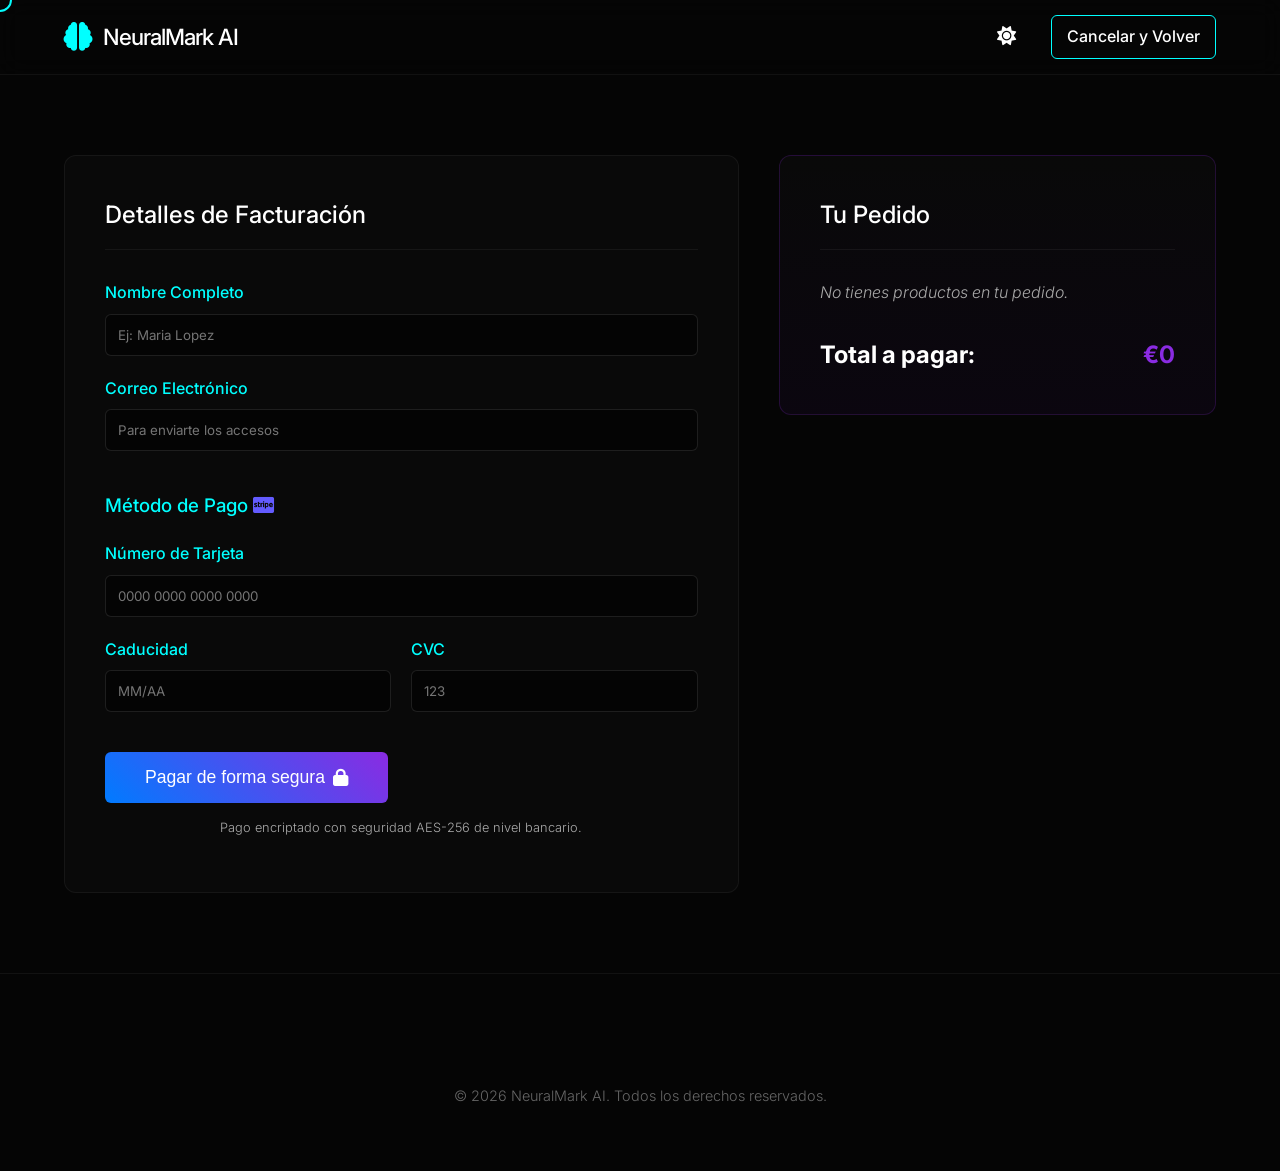
==== checkout.html @ ef1b47b0 "Add files via upload" ====
<!DOCTYPE html>
<html lang="es">
<head>
    <meta charset="UTF-8">
    <meta name="viewport" content="width=device-width, initial-scale=1.0">
    <title>Pago Seguro - NeuralMark AI</title>
    <link rel="icon" href="https://cdn-icons-png.flaticon.com/512/2083/2083213.png" type="image/png">
    <link rel="stylesheet" href="style.css">
    <link rel="stylesheet" href="https://cdnjs.cloudflare.com/ajax/libs/font-awesome/6.4.0/css/all.min.css">
</head>
<body>
    <div class="custom-cursor" id="custom-cursor"></div>

    <header class="glass-header">
        <div class="container header-content" style="justify-content: space-between;">
            <a href="index.html" class="logo">
                <i class="fas fa-brain"></i>
                <h2>NeuralMark AI</h2>
            </a>
            <div class="actions">
                <button id="theme-toggle" class="icon-btn" aria-label="Cambiar tema">
                    <i class="fas fa-sun"></i>
                </button>
                <a href="index.html" class="cta-button outline" style="padding: 8px 15px; white-space: nowrap;">Cancelar y Volver</a>
            </div>
        </div>
    </header>

    <section class="checkout-section fade-in-section">
        <div class="container checkout-wrapper">
            
            <div class="checkout-form-col">
                <h2 style="margin-bottom: 30px; border-bottom: var(--border-thin); padding-bottom: 15px;">Detalles de Facturación</h2>
                
                <form id="checkout-form">
                    <div class="form-group">
                        <label>Nombre Completo</label>
                        <input type="text" placeholder="Ej: Maria Lopez" required>
                    </div>
                    <div class="form-group">
                        <label>Correo Electrónico</label>
                        <input type="email" placeholder="Para enviarte los accesos" required>
                    </div>
                    
                    <h3 style="margin-top: 40px; margin-bottom: 20px; color: var(--accent-cyan);">Método de Pago <i class="fab fa-cc-stripe" style="color: #635bff;"></i></h3>
                    
                    <div class="form-group">
                        <label>Número de Tarjeta</label>
                        <input type="text" placeholder="0000 0000 0000 0000" maxlength="19" required>
                    </div>
                    
                    <div style="display: flex; gap: 20px;">
                        <div class="form-group" style="flex: 1;">
                            <label>Caducidad</label>
                            <input type="text" placeholder="MM/AA" maxlength="5" required>
                        </div>
                        <div class="form-group" style="flex: 1;">
                            <label>CVC</label>
                            <input type="password" placeholder="123" maxlength="3" required>
                        </div>
                    </div>

                    <button type="submit" class="cta-button full-width large" style="margin-top: 20px;">Pagar de forma segura <i class="fas fa-lock" style="margin-left: 8px;"></i></button>
                    <p style="font-size: 0.8em; color: var(--text-muted); text-align: center; margin-top: 15px;">Pago encriptado con seguridad AES-256 de nivel bancario.</p>
                </form>
            </div>

            <div class="checkout-summary-col">
                <h2 style="margin-bottom: 30px; border-bottom: var(--border-thin); padding-bottom: 15px;">Tu Pedido</h2>
                
                <div id="checkout-items"></div>
                
                <div class="checkout-total-box">
                    <span>Total a pagar:</span>
                    <span id="checkout-total-price" style="color: var(--accent-violet);">€0</span>
                </div>
            </div>

        </div>
    </section>

    <footer id="contacto" style="margin-top: 0;">
        <div class="container"><p class="copyright">© 2026 NeuralMark AI. Todos los derechos reservados.</p></div>
    </footer>

    <script src="script.js"></script>
</body>
</html>
---- style.css ----
/* =========================================
   VARIABLES Y FUENTES
   ========================================= */
@import url('https://fonts.googleapis.com/css2?family=Inter:wght@300;400;500;700&display=swap');

:root {
    --bg-dark: #050505; --bg-card: rgba(255, 255, 255, 0.02);
    --text-main: #ffffff; --text-muted: #aaaaaa;
    --accent-cyan: #00ffff; --accent-violet: #8a2be2;
    --border-thin: 1px solid rgba(255, 255, 255, 0.05);
    --font-main: 'Inter', sans-serif;
}

/* =========================================
   BASE Y CURSOR
   ========================================= */
html { scroll-behavior: smooth; }
body { font-family: var(--font-main); font-weight: 300; background-color: var(--bg-dark); color: var(--text-main); margin: 0; line-height: 1.6; overflow-x: hidden; }
.container { width: 90%; max-width: 1200px; margin: 0 auto; padding: 20px; }
h1, h2, h3 { font-weight: 500; margin-top: 0; }
a { color: var(--text-main); text-decoration: none; transition: color 0.3s; }
a:hover { color: var(--accent-cyan); }
.login-link { white-space: nowrap; }

@media (min-width: 1024px) { body, a, button, input { cursor: none; } }
.custom-cursor { position: fixed; top: 0; left: 0; width: 20px; height: 20px; border: 2px solid var(--accent-cyan); border-radius: 50%; pointer-events: none; z-index: 9999; transform: translate(-50%, -50%); transition: width 0.2s, height 0.2s, background-color 0.2s; mix-blend-mode: difference; }
.custom-cursor.hover-effect { width: 50px; height: 50px; background-color: rgba(0, 255, 255, 0.2); border-color: transparent; }

/* =========================================
   BOTONES E INTERFACES
   ========================================= */
.cta-button { background: linear-gradient(45deg, #007bff, var(--accent-violet)); color: #fff; border: none; padding: 12px 24px; border-radius: 6px; cursor: pointer; font-weight: 500; transition: transform 0.2s, box-shadow 0.2s, color 0.2s; display: flex; justify-content: center; align-items: center; width: 100%; text-align: center; }
.cta-button:hover { transform: translateY(-2px); box-shadow: 0 5px 15px rgba(0, 123, 255, 0.4); color: #fff; }
.cta-button.large { font-size: 1.1em; padding: 15px 40px; display: inline-flex; width: auto; }
.cta-button.outline { background: transparent; border: 1px solid var(--accent-cyan); color: var(--text-main); }
.cta-button.outline:hover { background: var(--accent-cyan); color: #000; }
.icon-btn { background: transparent; border: none; color: var(--text-main); font-size: 1.2em; cursor: pointer; transition: color 0.3s, transform 0.3s; padding: 5px; margin-right: 15px; }
.icon-btn:hover { color: var(--accent-cyan); transform: rotate(20deg); }
.fade-in-section { opacity: 0; transform: translateY(40px); transition: opacity 0.8s ease-out, transform 0.8s ease-out; will-change: opacity, visibility; }
.fade-in-section.is-visible { opacity: 1; transform: none; }

/* =========================================
   CABECERA Y HERO
   ========================================= */
.glass-header { position: sticky; top: 0; z-index: 100; background-color: rgba(5, 5, 5, 0.6); backdrop-filter: blur(12px); -webkit-backdrop-filter: blur(12px); border-bottom: var(--border-thin); }
.header-content { display: flex; justify-content: space-between; align-items: center; padding: 15px 20px; }
.logo { display: flex; align-items: center; gap: 10px; }
.logo i { color: var(--accent-cyan); font-size: 1.8em; }
.logo h2 { margin: 0; font-size: 1.4em; letter-spacing: -1px; }
.main-nav ul { display: flex; gap: 30px; list-style: none; margin: 0; padding: 0; }
.actions { display: flex; align-items: center; gap: 15px; }
.hero { position: relative; text-align: center; padding: 120px 0 80px 0; background: radial-gradient(circle at center, #1a1a2e 0%, var(--bg-dark) 70%); overflow: hidden; }
#particle-canvas { position: absolute; top: 0; left: 0; width: 100%; height: 100%; z-index: 0; pointer-events: none; }
.hero-content { position: relative; z-index: 1; }
.animated-text { font-size: 3em; letter-spacing: -2px; line-height: 1.2; margin-bottom: 20px; }
.typed-text { color: var(--accent-cyan); }
.cursor { display: inline-block; width: 3px; background-color: var(--accent-cyan); animation: blink 1s infinite; }
@keyframes blink { 0%, 100% { opacity: 1; } 50% { opacity: 0; } }
.hero-subtitle { font-size: 1.2em; color: var(--text-muted); max-width: 600px; margin: 0 auto 40px auto; }
.dashboard-graphic { width: 100%; max-width: 800px; height: 350px; background-color: var(--bg-card); border: var(--border-thin); border-radius: 10px; margin: 0 auto 40px auto; display: flex; justify-content: center; align-items: center; color: var(--accent-cyan); font-style: italic; }

/* =========================================
   CARRUSEL Y ESTADÍSTICAS
   ========================================= */
.brand-ticker { background-color: #030303; padding: 30px 0; overflow: hidden; border-top: var(--border-thin); border-bottom: var(--border-thin); position: relative; white-space: nowrap; }
.brand-ticker::before, .brand-ticker::after { content: ''; position: absolute; top: 0; width: 100px; height: 100%; z-index: 2; }
.brand-ticker::before { left: 0; background: linear-gradient(to right, #050505, transparent); }
.brand-ticker::after { right: 0; background: linear-gradient(to left, #050505, transparent); }
.ticker-track { display: inline-block; animation: scrollTicker 30s linear infinite; }
.ticker-item { display: inline-flex; align-items: center; gap: 10px; font-size: 1.5em; font-weight: 700; color: var(--text-muted); margin: 0 40px; opacity: 0.5; transition: opacity 0.3s, color 0.3s; }
.ticker-item:hover { opacity: 1; color: var(--accent-cyan); }
@keyframes scrollTicker { 0% { transform: translateX(0); } 100% { transform: translateX(-50%); } }
.stats { background: linear-gradient(90deg, rgba(0, 123, 255, 0.1) 0%, rgba(138, 43, 226, 0.1) 100%); padding: 60px 0; border-top: var(--border-thin); border-bottom: var(--border-thin); }
.stats-grid { display: flex; justify-content: space-around; flex-wrap: wrap; gap: 30px; text-align: center; }
.stat-item h3 { display: inline-block; font-size: 3.5em; font-weight: 700; color: var(--accent-cyan); margin: 0; }
.stat-item .symbol { font-size: 2em; font-weight: 700; color: var(--accent-cyan); }
.stat-item p { color: var(--text-muted); font-size: 1.1em; margin-top: 5px; text-transform: uppercase; letter-spacing: 1px; }

/* =========================================
   SECCIONES GENERALES (Servicios, FAQ)
   ========================================= */
.section-title { text-align: center; font-size: 2.2em; letter-spacing: -1px; margin-bottom: 50px; color: var(--text-main); }
.solutions, .faq, .testimonials, .pricing, .products, .try-us { padding: 80px 0; }
.testimonials, .try-us { background-color: #080808; }
.pricing, .products, .faq { background-color: var(--bg-dark); }
.solution-cards, .testimonial-grid, .product-grid { display: grid; grid-template-columns: repeat(auto-fit, minmax(250px, 1fr)); gap: 25px; }
.card, .testimonial-card { background-color: var(--bg-card); padding: 40px 20px; border-radius: 12px; text-align: center; border: var(--border-thin); transition: transform 0.3s; }
.card:hover { transform: translateY(-8px); background-color: rgba(255, 255, 255, 0.04); border-color: rgba(0, 255, 255, 0.3); }
.card i { font-size: 2.5em; color: var(--accent-cyan); margin-bottom: 20px; }
.card p, .quote { color: var(--text-muted); }
.quote { font-style: italic; line-height: 1.8; margin-bottom: 20px; }
.stars { color: #ffd700; margin-bottom: 15px; font-size: 0.9em; }
.author strong { display: block; color: var(--accent-cyan); }
.author span { font-size: 0.85em; }

/* =========================================
   PRODUCTOS Y DETALLES
   ========================================= */
.product-card { background-color: var(--bg-card); border: var(--border-thin); border-radius: 12px; overflow: hidden; display: flex; flex-direction: column; transition: transform 0.3s, border-color 0.3s, box-shadow 0.3s; text-decoration: none; }
.product-card:hover { transform: translateY(-8px); border-color: var(--accent-cyan); box-shadow: 0 10px 30px rgba(0, 255, 255, 0.1); }
.product-image { background: linear-gradient(135deg, #111, #222); height: 200px; display: flex; justify-content: center; align-items: center; font-size: 5em; color: var(--accent-violet); border-bottom: var(--border-thin); }
.product-info { padding: 25px; display: flex; flex-direction: column; flex-grow: 1; }
.product-info h3 { color: var(--text-main); font-size: 1.4em; margin-bottom: 10px; }
.product-info p { color: var(--text-muted); font-size: 0.9em; margin-bottom: 20px; flex-grow: 1; }
.product-price { font-size: 1.5em; font-weight: 700; color: var(--accent-cyan); margin-bottom: 15px; }
.product-link { color: var(--accent-violet); font-weight: 500; display: flex; align-items: center; gap: 8px; transition: gap 0.3s; }
.product-card:hover .product-link { gap: 12px; color: var(--accent-cyan); }

.product-detail { min-height: 80vh; }
.product-detail-wrapper { display: flex; gap: 60px; align-items: center; flex-wrap: wrap; }
.product-detail-image { flex: 1; min-width: 300px; background-color: var(--bg-card); border: var(--border-thin); border-radius: 20px; height: 500px; display: flex; justify-content: center; align-items: center; position: relative; overflow: hidden; }
.hologram-effect { font-size: 10em; color: var(--accent-cyan); position: relative; animation: float 4s ease-in-out infinite; }
@keyframes float { 0%, 100% { transform: translateY(0); } 50% { transform: translateY(-15px); } }
.scan-line { position: absolute; top: 0; left: -50%; width: 200%; height: 5px; background: rgba(0, 255, 255, 0.5); box-shadow: 0 0 20px rgba(0, 255, 255, 0.8); animation: scan 3s linear infinite; }
@keyframes scan { 0% { top: -10%; } 100% { top: 110%; } }
.product-detail-info { flex: 1.2; min-width: 300px; }
.product-title { font-size: 3em; margin-bottom: 10px; letter-spacing: -1px; }
.product-price-large { font-size: 2.5em; font-weight: 700; color: var(--accent-cyan); margin-bottom: 25px; }
.product-price-large span { font-size: 0.4em; color: var(--text-muted); font-weight: 300; margin-left: 10px; }
.product-description { font-size: 1.1em; color: var(--text-muted); line-height: 1.8; margin-bottom: 30px; }
.features-title { color: var(--text-main); margin-bottom: 15px; }
.product-features-list { list-style: none; padding: 0; margin: 0 0 40px 0; }
.product-features-list li { display: flex; align-items: center; gap: 12px; margin-bottom: 15px; color: var(--text-muted); }
.product-features-list li i { color: var(--accent-violet); font-size: 1.2em; }
.product-actions { display: flex; gap: 20px; margin-bottom: 20px; flex-wrap: wrap; }
.guarantee { font-size: 0.9em; color: var(--text-muted); display: flex; align-items: center; gap: 8px; }

/* =========================================
   PRECIOS
   ========================================= */
.pricing-cards { display: flex; justify-content: center; gap: 30px; flex-wrap: wrap; align-items: flex-start; }
.price-card { background-color: var(--bg-card); border: var(--border-thin); border-radius: 12px; padding: 40px 30px; width: 300px; text-align: center; position: relative; transition: transform 0.3s; display: flex; flex-direction: column; align-items: center; }
.price-card:hover { transform: translateY(-10px); }
.price-card h3 { font-size: 1.5em; color: var(--accent-cyan); margin-bottom: 15px; width: 100%; }
.price { font-size: 3em; font-weight: 700; margin-bottom: 25px; width: 100%; }
.price span { font-size: 0.4em; color: var(--text-muted); font-weight: 300; }
.price-card ul { list-style: none; padding: 0; margin: 0 0 30px 0; text-align: left; width: 100%; margin-bottom: auto; }
.price-card ul li { margin-bottom: 15px; display: flex; align-items: center; gap: 10px; }
.price-card ul li i { color: var(--accent-cyan); font-size: 0.8em; }
.price-card.popular { background: linear-gradient(180deg, rgba(138, 43, 226, 0.1) 0%, rgba(255, 255, 255, 0.02) 100%); border: 1px solid var(--accent-violet); transform: scale(1.05); box-shadow: 0 0 30px rgba(138, 43, 226, 0.2); }
.price-card.popular:hover { transform: scale(1.05) translateY(-10px); }
.badge { position: absolute; top: -15px; left: 50%; transform: translateX(-50%); background: linear-gradient(45deg, var(--accent-violet), var(--accent-cyan)); color: #fff; padding: 5px 15px; border-radius: 20px; font-size: 0.8em; font-weight: 700; }

/* =========================================
   FORMULARIO E INTERFAZ (IA Y FAQ)
   ========================================= */
#ai-form { max-width: 500px; margin: 0 auto 30px auto; background-color: var(--bg-card); padding: 30px; border-radius: 12px; border: var(--border-thin); }
.form-group { margin-bottom: 20px; text-align: left; }
.form-group label { display: block; color: var(--accent-cyan); font-weight: 500; margin-bottom: 8px; }
.form-group input { width: 100%; box-sizing: border-box; padding: 12px; border-radius: 6px; border: 1px solid rgba(255, 255, 255, 0.1); background-color: rgba(0, 0, 0, 0.5); color: #fff; font-family: var(--font-main); }
.form-group input:focus { outline: none; border-color: var(--accent-cyan); box-shadow: 0 0 10px rgba(0, 255, 255, 0.2); }
#result-area { max-width: 600px; margin: 0 auto; padding: 25px; background-color: rgba(138, 43, 226, 0.05); border: 1px solid rgba(138, 43, 226, 0.4); border-radius: 8px; font-style: italic; font-weight: 300; line-height: 1.8; }
#result-area.hidden { display: none; }
.accordion { max-width: 800px; margin: 0 auto; }
.accordion-item { border-bottom: var(--border-thin); margin-bottom: 10px; }
.accordion-header { width: 100%; background: none; border: none; color: var(--text-main); font-size: 1.1em; font-family: var(--font-main); text-align: left; padding: 20px 0; cursor: pointer; display: flex; justify-content: space-between; align-items: center; transition: color 0.3s; }
.accordion-header:hover, .accordion-header.active { color: var(--accent-cyan); }
.accordion-header i { transition: transform 0.3s; }
.accordion-header.active i { transform: rotate(180deg); }
.accordion-content { max-height: 0; overflow: hidden; transition: max-height 0.4s ease; }
.accordion-content p { color: var(--text-muted); padding-bottom: 20px; margin: 0; }

/* =========================================
   LOGIN Y REGISTRO (AUTH)
   ========================================= */
.auth-page { display: flex; flex-direction: column; min-height: 100vh; }
.auth-section { flex-grow: 1; display: flex; justify-content: center; align-items: center; position: relative; padding: 40px 20px; background: radial-gradient(circle at center, #1a1a2e 0%, var(--bg-dark) 70%); overflow: hidden; }
.auth-card { background-color: rgba(18, 18, 18, 0.8); backdrop-filter: blur(16px); -webkit-backdrop-filter: blur(16px); border: var(--border-thin); border-radius: 16px; width: 100%; max-width: 420px; padding: 40px; position: relative; z-index: 1; box-shadow: 0 20px 40px rgba(0, 0, 0, 0.5); }
.auth-tabs { display: flex; margin-bottom: 30px; border-bottom: 2px solid rgba(255, 255, 255, 0.1); }
.auth-tab { flex: 1; background: none; border: none; color: var(--text-muted); font-size: 1.1em; font-weight: 500; padding: 10px 0; cursor: pointer; transition: color 0.3s, border-color 0.3s; border-bottom: 2px solid transparent; margin-bottom: -2px; font-family: var(--font-main); }
.auth-tab:hover { color: var(--text-main); }
.auth-tab.active { color: var(--accent-cyan); border-bottom-color: var(--accent-cyan); }
.google-btn { width: 100%; display: flex; justify-content: center; align-items: center; gap: 10px; background-color: #ffffff; color: #333333; border: none; padding: 12px; border-radius: 6px; font-size: 1em; font-weight: 500; cursor: pointer; transition: background-color 0.2s, transform 0.2s; font-family: var(--font-main); }
.google-btn:hover { background-color: #f1f1f1; transform: translateY(-2px); box-shadow: 0 4px 10px rgba(255,255,255,0.1); }
.auth-separator { display: flex; align-items: center; text-align: center; margin: 25px 0; color: var(--text-muted); font-size: 0.9em; }
.auth-separator::before, .auth-separator::after { content: ''; flex: 1; border-bottom: 1px solid rgba(255, 255, 255, 0.1); }
.auth-separator span { padding: 0 10px; }
.auth-form { display: none; }
.auth-form.active { display: block; animation: fadeIn 0.4s ease; }
.auth-options { display: flex; justify-content: space-between; align-items: center; margin-bottom: 25px; font-size: 0.9em; }
.remember-me { display: flex; align-items: center; gap: 8px; color: var(--text-muted); cursor: pointer; }
.forgot-password { color: var(--accent-violet); transition: color 0.3s; }
.forgot-password:hover { color: var(--accent-cyan); text-decoration: underline; }
.auth-terms { font-size: 0.8em; color: var(--text-muted); text-align: center; margin-top: 20px; }
.auth-terms a { color: var(--accent-cyan); }

/* =========================================
   CARRITO DE COMPRAS LATERAL
   ========================================= */
.cart-btn-wrapper { position: relative; display: inline-block; }
.badge-count { position: absolute; top: -5px; right: 0; background-color: #ff4d4d; color: white; font-size: 0.6em; font-weight: bold; padding: 2px 6px; border-radius: 50%; pointer-events: none; transition: transform 0.2s; }
.cart-overlay { position: fixed; top: 0; left: 0; width: 100%; height: 100%; background: rgba(0,0,0,0.6); backdrop-filter: blur(5px); z-index: 999; opacity: 0; visibility: hidden; transition: 0.3s; }
.cart-overlay.active { opacity: 1; visibility: visible; }
.cart-sidebar { position: fixed; top: 0; right: -450px; width: 100%; max-width: 400px; height: 100vh; background-color: var(--bg-dark); z-index: 1000; box-shadow: -5px 0 20px rgba(0,0,0,0.5); display: flex; flex-direction: column; transition: right 0.4s cubic-bezier(0.25, 0.46, 0.45, 0.94); border-left: var(--border-thin); }
.cart-sidebar.active { right: 0; }
.cart-header { padding: 20px 25px; border-bottom: var(--border-thin); display: flex; justify-content: space-between; align-items: center; }
.cart-items { flex-grow: 1; overflow-y: auto; padding: 20px 25px; display: flex; flex-direction: column; gap: 15px; }
.cart-item { display: flex; justify-content: space-between; align-items: center; background-color: var(--bg-card); padding: 15px; border-radius: 8px; border: var(--border-thin); animation: fadeIn 0.3s; }
.cart-item-info h4 { margin: 0 0 5px 0; color: var(--text-main); font-size: 1em; }
.cart-item-info p { margin: 0; color: var(--accent-cyan); font-weight: 700; }
.remove-item { color: #ff4d4d; background: none; border: none; cursor: pointer; font-size: 1.2em; transition: transform 0.2s; }
.remove-item:hover { transform: scale(1.2); }
.cart-footer { padding: 25px; border-top: var(--border-thin); background-color: rgba(0,0,0,0.2); }
.cart-total { font-size: 1.3em; font-weight: bold; margin-bottom: 20px; display: flex; justify-content: space-between; color: var(--text-main); }
@keyframes fadeIn { from { opacity: 0; transform: translateY(10px); } to { opacity: 1; transform: translateY(0); } }

/* =========================================
   FOOTER Y BOTÓN SCROLL
   ========================================= */
footer { padding: 60px 0 30px 0; text-align: center; border-top: var(--border-thin); background-color: #050505; }
.footer-links { display: flex; justify-content: center; gap: 30px; margin-bottom: 30px; flex-wrap: wrap; }
.gdpr-badge span { color: #4CAF50; border: 1px solid #4CAF50; padding: 8px 15px; border-radius: 20px; font-size: 0.8em; font-weight: 500; }
.copyright { color: #666; font-size: 0.9em; margin-top: 30px; }
#scroll-to-top { position: fixed; bottom: 30px; right: 30px; background: linear-gradient(45deg, #007bff, var(--accent-violet)); color: #fff; width: 50px; height: 50px; border-radius: 50%; border: none; font-size: 1.5em; cursor: pointer; box-shadow: 0 5px 15px rgba(0, 0, 0, 0.3); transition: opacity 0.3s, transform 0.3s; z-index: 99; }
#scroll-to-top:hover { transform: translateY(-5px); }
#scroll-to-top.hidden { opacity: 0; pointer-events: none; transform: translateY(20px); }

/* =========================================
   MODO CLARO (Light Theme Override Pro)
   ========================================= */
[data-theme="light"] {
    --bg-dark: #f0f2f5; --bg-card: #ffffff; --text-main: #1a1a1a; 
    --text-muted: #555555; --border-thin: 1px solid rgba(0, 0, 0, 0.08); 
    --accent-cyan: #0066cc; 
}
[data-theme="light"] .glass-header { background-color: rgba(255, 255, 255, 0.85); box-shadow: 0 4px 15px rgba(0, 0, 0, 0.05); }
[data-theme="light"] .hero { background: radial-gradient(circle at center, #ffffff 0%, var(--bg-dark) 100%); }
[data-theme="light"] .brand-ticker { background-color: #ffffff; }
[data-theme="light"] .brand-ticker::before { background: linear-gradient(to right, #ffffff, transparent); }
[data-theme="light"] .brand-ticker::after { background: linear-gradient(to left, #ffffff, transparent); }
[data-theme="light"] .stats { background: linear-gradient(90deg, rgba(0, 102, 204, 0.05) 0%, rgba(138, 43, 226, 0.05) 100%); }
[data-theme="light"] .stat-item h3, [data-theme="light"] .stat-item .symbol, [data-theme="light"] .author strong { color: var(--accent-cyan); }
[data-theme="light"] .card, [data-theme="light"] .price-card, [data-theme="light"] .testimonial-card, [data-theme="light"] .product-card { box-shadow: 0 4px 6px rgba(0, 0, 0, 0.02), 0 10px 20px rgba(0, 0, 0, 0.04); background-color: #ffffff;}
[data-theme="light"] .price-card.popular { background: linear-gradient(180deg, rgba(138, 43, 226, 0.05) 0%, #ffffff 100%); box-shadow: 0 10px 30px rgba(138, 43, 226, 0.15); }
[data-theme="light"] .form-group input { background-color: #ffffff; color: var(--text-main); border: 1px solid #cccccc; }
[data-theme="light"] .form-group input:focus { border-color: var(--accent-cyan); box-shadow: 0 0 8px rgba(0, 102, 204, 0.2); }
[data-theme="light"] #result-area { color: var(--text-main); background-color: rgba(138, 43, 226, 0.05); border-color: rgba(138, 43, 226, 0.3); }
[data-theme="light"] .try-us, [data-theme="light"] .testimonials { background-color: #ffffff; }
[data-theme="light"] .accordion-item { border-bottom: 1px solid rgba(0, 0, 0, 0.1); }
[data-theme="light"] .accordion-header { color: var(--text-main); }
[data-theme="light"] footer { background-color: #f0f2f5; }
[data-theme="light"] #particle-canvas { filter: invert(1) hue-rotate(180deg) opacity(0.15); }
[data-theme="light"] .cta-button.outline { border-color: var(--text-main); color: var(--text-main); }
[data-theme="light"] .cta-button.outline:hover { background-color: var(--text-main); color: #fff; }
[data-theme="light"] .product-image { background: linear-gradient(135deg, #f0f2f5, #e0e0e0); }
[data-theme="light"] .product-detail-image { background-color: #ffffff; }
[data-theme="light"] .product-features-list li { color: var(--text-main); }
[data-theme="light"] .auth-section { background: radial-gradient(circle at center, #ffffff 0%, var(--bg-dark) 100%); }
[data-theme="light"] .auth-card { background-color: rgba(255, 255, 255, 0.9); box-shadow: 0 20px 40px rgba(0, 0, 0, 0.08); }
[data-theme="light"] .auth-tab { color: var(--text-muted); border-bottom-color: rgba(0, 0, 0, 0.1); }
[data-theme="light"] .auth-tab.active { color: var(--accent-cyan); border-bottom-color: var(--accent-cyan); }
[data-theme="light"] .auth-separator::before, [data-theme="light"] .auth-separator::after { border-bottom-color: rgba(0, 0, 0, 0.1); }
[data-theme="light"] .google-btn { border: 1px solid #ddd; box-shadow: 0 2px 5px rgba(0,0,0,0.05); }
[data-theme="light"] .cart-sidebar { background-color: #f8f9fa; }
[data-theme="light"] .cart-item, [data-theme="light"] .cart-footer { background-color: #ffffff; }

/* =========================================
   PÁGINA DE CHECKOUT (PAGO)
   ========================================= */
.checkout-section { padding: 60px 0; min-height: 80vh; background-color: var(--bg-dark); }
.checkout-wrapper { display: flex; gap: 40px; flex-wrap: wrap; align-items: flex-start; }

.checkout-form-col {
    flex: 2; min-width: 300px;
    background-color: var(--bg-card); padding: 40px;
    border-radius: 12px; border: var(--border-thin);
}
.checkout-summary-col {
    flex: 1.2; min-width: 300px; position: sticky; top: 100px;
    background: linear-gradient(180deg, rgba(255, 255, 255, 0.02) 0%, rgba(138, 43, 226, 0.05) 100%);
    padding: 40px; border-radius: 12px; border: 1px solid rgba(138, 43, 226, 0.2);
}

.checkout-item {
    display: flex; justify-content: space-between; align-items: center;
    margin-bottom: 15px; border-bottom: var(--border-thin); padding-bottom: 15px;
}
.checkout-item-name { color: var(--text-main); font-weight: 500; }
.checkout-item-price { color: var(--accent-cyan); font-weight: 700; }

.checkout-total-box {
    display: flex; justify-content: space-between; align-items: center;
    margin-top: 30px; font-size: 1.5em; font-weight: bold; color: var(--text-main);
}

/* Modo claro para Checkout */
[data-theme="light"] .checkout-form-col { background-color: #ffffff; box-shadow: 0 10px 30px rgba(0,0,0,0.05); }
[data-theme="light"] .checkout-summary-col { background: linear-gradient(180deg, #ffffff 0%, #f0f4ff 100%); border-color: rgba(0, 102, 204, 0.2); box-shadow: 0 10px 30px rgba(0,0,0,0.05); }

/* =========================================
   RESPONSIVE (MÓVILES Y TABLETS)
   ========================================= */
@media (max-width: 768px) {
    .header-content { flex-direction: column; gap: 15px; }
    .main-nav ul { gap: 15px; font-size: 0.9em; flex-wrap: wrap; justify-content: center; }
    .actions { width: 100%; justify-content: center; }
    .animated-text { font-size: 2em; }
    .hero { padding: 80px 0 40px 0; }
    .dashboard-graphic { height: 200px; }
    .stat-item h3 { font-size: 2.5em; }
    .product-detail-wrapper { flex-direction: column; text-align: center; }
    .product-actions { justify-content: center; }
    .cart-sidebar { right: -100%; max-width: 100%; }
}
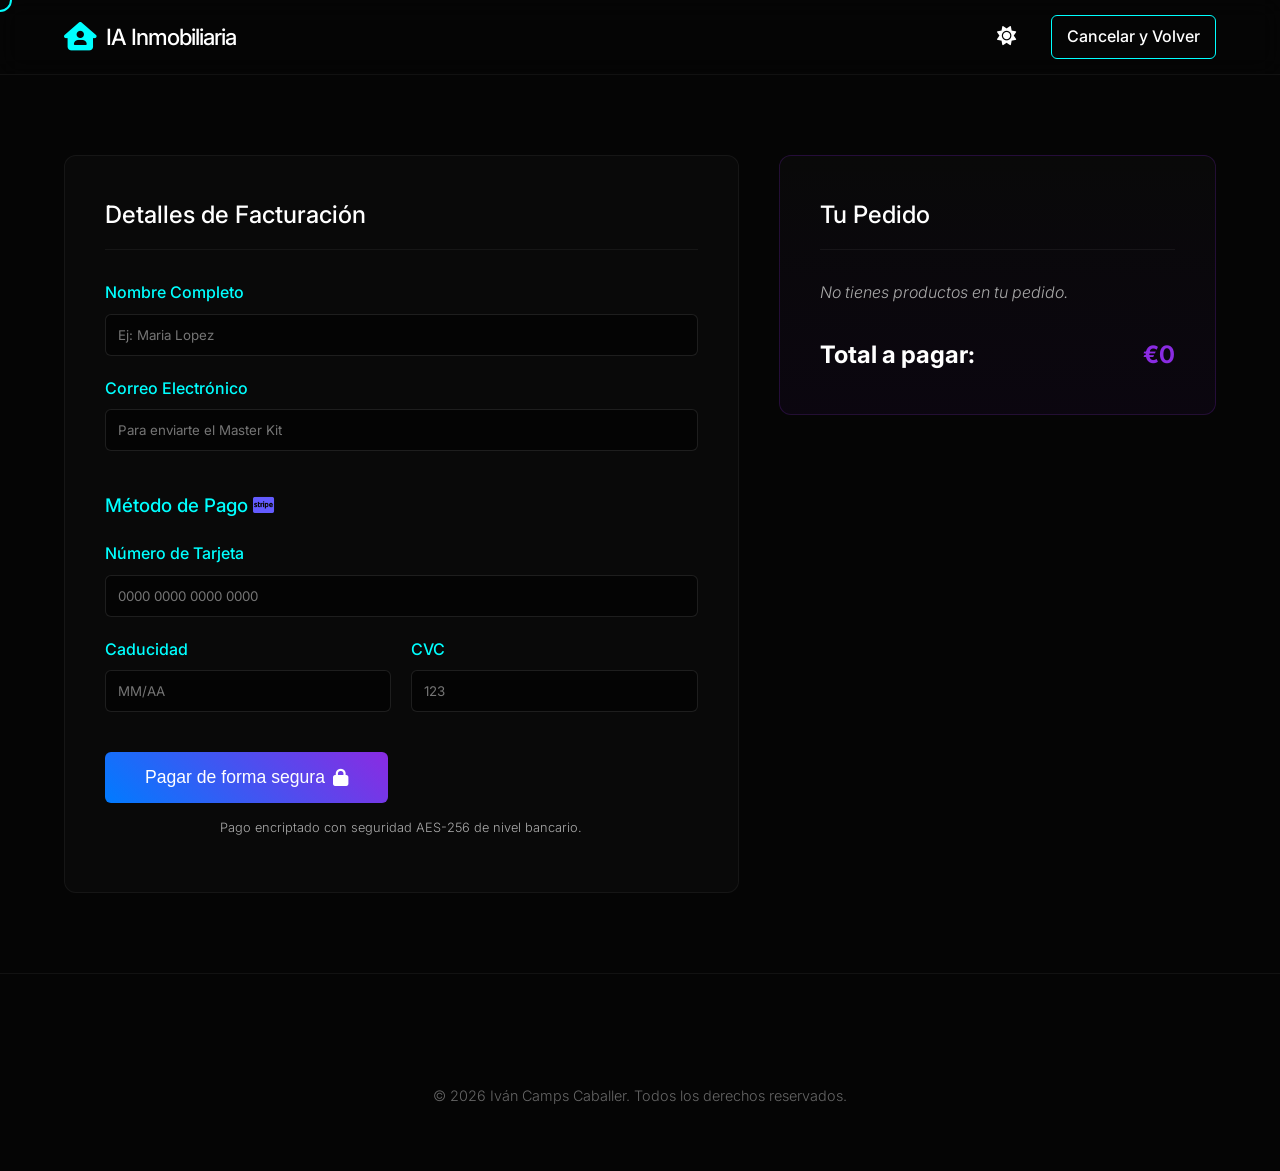
==== commit 6d1aef06: "Change title and logo in checkout.html Updated the checkout page title and branding." ====
--- a/checkout.html
+++ b/checkout.html
@@ -3,7 +3,7 @@
 <head>
     <meta charset="UTF-8">
     <meta name="viewport" content="width=device-width, initial-scale=1.0">
-    <title>Pago Seguro - NeuralMark AI</title>
+    <title>Pago Seguro - IA Inmobiliaria</title>
     <link rel="icon" href="https://cdn-icons-png.flaticon.com/512/2083/2083213.png" type="image/png">
     <link rel="stylesheet" href="style.css">
     <link rel="stylesheet" href="https://cdnjs.cloudflare.com/ajax/libs/font-awesome/6.4.0/css/all.min.css">
@@ -14,13 +14,11 @@
     <header class="glass-header">
         <div class="container header-content" style="justify-content: space-between;">
             <a href="index.html" class="logo">
-                <i class="fas fa-brain"></i>
-                <h2>NeuralMark AI</h2>
+                <i class="fas fa-house-user"></i>
+                <h2>IA Inmobiliaria</h2>
             </a>
             <div class="actions">
-                <button id="theme-toggle" class="icon-btn" aria-label="Cambiar tema">
-                    <i class="fas fa-sun"></i>
-                </button>
+                <button id="theme-toggle" class="icon-btn" aria-label="Cambiar tema"><i class="fas fa-sun"></i></button>
                 <a href="index.html" class="cta-button outline" style="padding: 8px 15px; white-space: nowrap;">Cancelar y Volver</a>
             </div>
         </div>
@@ -28,10 +26,8 @@
 
     <section class="checkout-section fade-in-section">
         <div class="container checkout-wrapper">
-            
             <div class="checkout-form-col">
                 <h2 style="margin-bottom: 30px; border-bottom: var(--border-thin); padding-bottom: 15px;">Detalles de Facturación</h2>
-                
                 <form id="checkout-form">
                     <div class="form-group">
                         <label>Nombre Completo</label>
@@ -39,7 +35,7 @@
                     </div>
                     <div class="form-group">
                         <label>Correo Electrónico</label>
-                        <input type="email" placeholder="Para enviarte los accesos" required>
+                        <input type="email" placeholder="Para enviarte el Master Kit" required>
                     </div>
                     
                     <h3 style="margin-top: 40px; margin-bottom: 20px; color: var(--accent-cyan);">Método de Pago <i class="fab fa-cc-stripe" style="color: #635bff;"></i></h3>
@@ -48,7 +44,6 @@
                         <label>Número de Tarjeta</label>
                         <input type="text" placeholder="0000 0000 0000 0000" maxlength="19" required>
                     </div>
-                    
                     <div style="display: flex; gap: 20px;">
                         <div class="form-group" style="flex: 1;">
                             <label>Caducidad</label>
@@ -67,22 +62,19 @@
 
             <div class="checkout-summary-col">
                 <h2 style="margin-bottom: 30px; border-bottom: var(--border-thin); padding-bottom: 15px;">Tu Pedido</h2>
-                
                 <div id="checkout-items"></div>
-                
                 <div class="checkout-total-box">
                     <span>Total a pagar:</span>
                     <span id="checkout-total-price" style="color: var(--accent-violet);">€0</span>
                 </div>
             </div>
-
         </div>
     </section>
 
     <footer id="contacto" style="margin-top: 0;">
-        <div class="container"><p class="copyright">© 2026 NeuralMark AI. Todos los derechos reservados.</p></div>
+        <div class="container"><p class="copyright">© 2026 Iván Camps Caballer. Todos los derechos reservados.</p></div>
     </footer>
 
     <script src="script.js"></script>
 </body>
-</html>+</html>
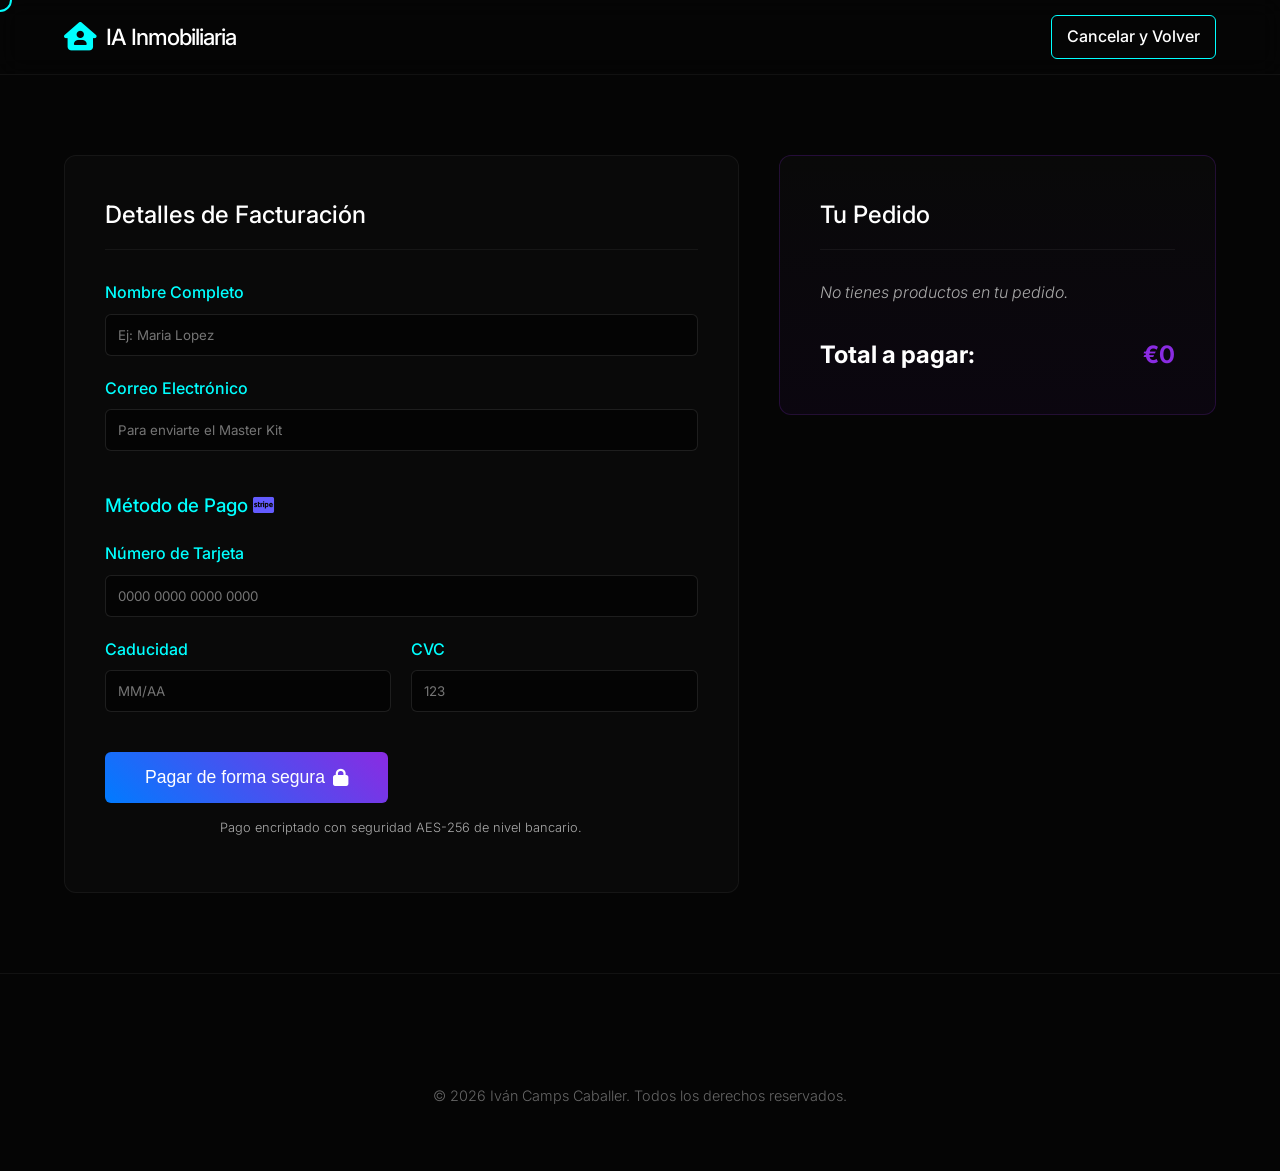
==== commit a818f0a8: "Fix HTML formatting and remove unnecessary elements" ====
--- a/checkout.html
+++ b/checkout.html
@@ -18,7 +18,6 @@
                 <h2>IA Inmobiliaria</h2>
             </a>
             <div class="actions">
-                <button id="theme-toggle" class="icon-btn" aria-label="Cambiar tema"><i class="fas fa-sun"></i></button>
                 <a href="index.html" class="cta-button outline" style="padding: 8px 15px; white-space: nowrap;">Cancelar y Volver</a>
             </div>
         </div>
--- a/style.css
+++ b/style.css
@@ -27,7 +27,7 @@
 .custom-cursor.hover-effect { width: 50px; height: 50px; background-color: rgba(0, 255, 255, 0.2); border-color: transparent; }
 
 /* =========================================
-   BOTONES E INTERFACES
+   BOTONES Y ANIMACIONES
    ========================================= */
 .cta-button { background: linear-gradient(45deg, #007bff, var(--accent-violet)); color: #fff; border: none; padding: 12px 24px; border-radius: 6px; cursor: pointer; font-weight: 500; transition: transform 0.2s, box-shadow 0.2s, color 0.2s; display: flex; justify-content: center; align-items: center; width: 100%; text-align: center; }
 .cta-button:hover { transform: translateY(-2px); box-shadow: 0 5px 15px rgba(0, 123, 255, 0.4); color: #fff; }
@@ -77,13 +77,14 @@
 .stat-item p { color: var(--text-muted); font-size: 1.1em; margin-top: 5px; text-transform: uppercase; letter-spacing: 1px; }
 
 /* =========================================
-   SECCIONES GENERALES (Servicios, FAQ)
+   SECCIONES Y TARJETAS
    ========================================= */
 .section-title { text-align: center; font-size: 2.2em; letter-spacing: -1px; margin-bottom: 50px; color: var(--text-main); }
-.solutions, .faq, .testimonials, .pricing, .products, .try-us { padding: 80px 0; }
+.solutions, .testimonials, .pricing, .products, .try-us { padding: 80px 0; }
 .testimonials, .try-us { background-color: #080808; }
-.pricing, .products, .faq { background-color: var(--bg-dark); }
-.solution-cards, .testimonial-grid, .product-grid { display: grid; grid-template-columns: repeat(auto-fit, minmax(250px, 1fr)); gap: 25px; }
+.pricing, .products { background-color: var(--bg-dark); }
+.solution-cards, .testimonial-grid { display: grid; grid-template-columns: repeat(auto-fit, minmax(250px, 1fr)); gap: 25px; }
+.product-grid { display: flex; justify-content: center; gap: 30px; flex-wrap: wrap; }
 .card, .testimonial-card { background-color: var(--bg-card); padding: 40px 20px; border-radius: 12px; text-align: center; border: var(--border-thin); transition: transform 0.3s; }
 .card:hover { transform: translateY(-8px); background-color: rgba(255, 255, 255, 0.04); border-color: rgba(0, 255, 255, 0.3); }
 .card i { font-size: 2.5em; color: var(--accent-cyan); margin-bottom: 20px; }
@@ -96,7 +97,7 @@
 /* =========================================
    PRODUCTOS Y DETALLES
    ========================================= */
-.product-card { background-color: var(--bg-card); border: var(--border-thin); border-radius: 12px; overflow: hidden; display: flex; flex-direction: column; transition: transform 0.3s, border-color 0.3s, box-shadow 0.3s; text-decoration: none; }
+.product-card { background-color: var(--bg-card); border: var(--border-thin); border-radius: 12px; overflow: hidden; display: flex; flex-direction: column; transition: transform 0.3s, border-color 0.3s, box-shadow 0.3s; text-decoration: none; width: 100%; max-width: 400px; }
 .product-card:hover { transform: translateY(-8px); border-color: var(--accent-cyan); box-shadow: 0 10px 30px rgba(0, 255, 255, 0.1); }
 .product-image { background: linear-gradient(135deg, #111, #222); height: 200px; display: flex; justify-content: center; align-items: center; font-size: 5em; color: var(--accent-violet); border-bottom: var(--border-thin); }
 .product-info { padding: 25px; display: flex; flex-direction: column; flex-grow: 1; }
@@ -105,7 +106,6 @@
 .product-price { font-size: 1.5em; font-weight: 700; color: var(--accent-cyan); margin-bottom: 15px; }
 .product-link { color: var(--accent-violet); font-weight: 500; display: flex; align-items: center; gap: 8px; transition: gap 0.3s; }
 .product-card:hover .product-link { gap: 12px; color: var(--accent-cyan); }
-
 .product-detail { min-height: 80vh; }
 .product-detail-wrapper { display: flex; gap: 60px; align-items: center; flex-wrap: wrap; }
 .product-detail-image { flex: 1; min-width: 300px; background-color: var(--bg-card); border: var(--border-thin); border-radius: 20px; height: 500px; display: flex; justify-content: center; align-items: center; position: relative; overflow: hidden; }
@@ -123,26 +123,29 @@
 .product-features-list li { display: flex; align-items: center; gap: 12px; margin-bottom: 15px; color: var(--text-muted); }
 .product-features-list li i { color: var(--accent-violet); font-size: 1.2em; }
 .product-actions { display: flex; gap: 20px; margin-bottom: 20px; flex-wrap: wrap; }
-.guarantee { font-size: 0.9em; color: var(--text-muted); display: flex; align-items: center; gap: 8px; }
-
-/* =========================================
-   PRECIOS
-   ========================================= */
-.pricing-cards { display: flex; justify-content: center; gap: 30px; flex-wrap: wrap; align-items: flex-start; }
-.price-card { background-color: var(--bg-card); border: var(--border-thin); border-radius: 12px; padding: 40px 30px; width: 300px; text-align: center; position: relative; transition: transform 0.3s; display: flex; flex-direction: column; align-items: center; }
-.price-card:hover { transform: translateY(-10px); }
-.price-card h3 { font-size: 1.5em; color: var(--accent-cyan); margin-bottom: 15px; width: 100%; }
-.price { font-size: 3em; font-weight: 700; margin-bottom: 25px; width: 100%; }
-.price span { font-size: 0.4em; color: var(--text-muted); font-weight: 300; }
-.price-card ul { list-style: none; padding: 0; margin: 0 0 30px 0; text-align: left; width: 100%; margin-bottom: auto; }
-.price-card ul li { margin-bottom: 15px; display: flex; align-items: center; gap: 10px; }
-.price-card ul li i { color: var(--accent-cyan); font-size: 0.8em; }
-.price-card.popular { background: linear-gradient(180deg, rgba(138, 43, 226, 0.1) 0%, rgba(255, 255, 255, 0.02) 100%); border: 1px solid var(--accent-violet); transform: scale(1.05); box-shadow: 0 0 30px rgba(138, 43, 226, 0.2); }
-.price-card.popular:hover { transform: scale(1.05) translateY(-10px); }
-.badge { position: absolute; top: -15px; left: 50%; transform: translateX(-50%); background: linear-gradient(45deg, var(--accent-violet), var(--accent-cyan)); color: #fff; padding: 5px 15px; border-radius: 20px; font-size: 0.8em; font-weight: 700; }
-
-/* =========================================
-   FORMULARIO E INTERFAZ (IA Y FAQ)
+
+/* =========================================
+   CHECKOUT Y ÉXITO
+   ========================================= */
+.checkout-section { padding: 60px 0; min-height: 80vh; background-color: var(--bg-dark); }
+.checkout-wrapper { display: flex; gap: 40px; flex-wrap: wrap; align-items: flex-start; }
+.checkout-form-col { flex: 2; min-width: 300px; background-color: var(--bg-card); padding: 40px; border-radius: 12px; border: var(--border-thin); }
+.checkout-summary-col { flex: 1.2; min-width: 300px; position: sticky; top: 100px; background: linear-gradient(180deg, rgba(255, 255, 255, 0.02) 0%, rgba(138, 43, 226, 0.05) 100%); padding: 40px; border-radius: 12px; border: 1px solid rgba(138, 43, 226, 0.2); }
+.checkout-item { display: flex; justify-content: space-between; align-items: center; margin-bottom: 15px; border-bottom: var(--border-thin); padding-bottom: 15px; }
+.checkout-item-name { color: var(--text-main); font-weight: 500; }
+.checkout-item-price { color: var(--accent-cyan); font-weight: 700; }
+.checkout-total-box { display: flex; justify-content: space-between; align-items: center; margin-top: 30px; font-size: 1.5em; font-weight: bold; color: var(--text-main); }
+.success-section { flex-grow: 1; display: flex; justify-content: center; align-items: center; position: relative; padding: 60px 20px; background: radial-gradient(circle at center, #1a1a2e 0%, var(--bg-dark) 70%); min-height: 80vh; overflow: hidden; }
+.success-card { background-color: rgba(18, 18, 18, 0.8); backdrop-filter: blur(16px); -webkit-backdrop-filter: blur(16px); border: 1px solid rgba(0, 255, 255, 0.3); border-radius: 16px; width: 100%; max-width: 500px; padding: 50px 40px; position: relative; z-index: 1; box-shadow: 0 0 40px rgba(0, 255, 255, 0.1); text-align: center; }
+.success-icon { font-size: 5em; color: #28a745; margin-bottom: 20px; text-shadow: 0 0 20px rgba(40, 167, 69, 0.5); animation: popIn 0.5s cubic-bezier(0.175, 0.885, 0.32, 1.275); }
+.download-box { background: linear-gradient(180deg, rgba(255, 255, 255, 0.05) 0%, rgba(255, 255, 255, 0.01) 100%); border: var(--border-thin); padding: 30px 20px; border-radius: 12px; margin-top: 20px; }
+.download-box h3 { color: var(--text-main); margin: 0 0 5px 0; }
+.download-box p { color: var(--text-muted); margin: 0; font-size: 0.9em; }
+.crm-links a:hover { color: var(--accent-cyan) !important; padding-left: 5px; transition: 0.3s; }
+@keyframes popIn { 0% { transform: scale(0); opacity: 0; } 100% { transform: scale(1); opacity: 1; } }
+
+/* =========================================
+   FORMULARIOS Y IA
    ========================================= */
 #ai-form { max-width: 500px; margin: 0 auto 30px auto; background-color: var(--bg-card); padding: 30px; border-radius: 12px; border: var(--border-thin); }
 .form-group { margin-bottom: 20px; text-align: left; }
@@ -151,17 +154,9 @@
 .form-group input:focus { outline: none; border-color: var(--accent-cyan); box-shadow: 0 0 10px rgba(0, 255, 255, 0.2); }
 #result-area { max-width: 600px; margin: 0 auto; padding: 25px; background-color: rgba(138, 43, 226, 0.05); border: 1px solid rgba(138, 43, 226, 0.4); border-radius: 8px; font-style: italic; font-weight: 300; line-height: 1.8; }
 #result-area.hidden { display: none; }
-.accordion { max-width: 800px; margin: 0 auto; }
-.accordion-item { border-bottom: var(--border-thin); margin-bottom: 10px; }
-.accordion-header { width: 100%; background: none; border: none; color: var(--text-main); font-size: 1.1em; font-family: var(--font-main); text-align: left; padding: 20px 0; cursor: pointer; display: flex; justify-content: space-between; align-items: center; transition: color 0.3s; }
-.accordion-header:hover, .accordion-header.active { color: var(--accent-cyan); }
-.accordion-header i { transition: transform 0.3s; }
-.accordion-header.active i { transform: rotate(180deg); }
-.accordion-content { max-height: 0; overflow: hidden; transition: max-height 0.4s ease; }
-.accordion-content p { color: var(--text-muted); padding-bottom: 20px; margin: 0; }
-
-/* =========================================
-   LOGIN Y REGISTRO (AUTH)
+
+/* =========================================
+   LOGIN Y REGISTRO
    ========================================= */
 .auth-page { display: flex; flex-direction: column; min-height: 100vh; }
 .auth-section { flex-grow: 1; display: flex; justify-content: center; align-items: center; position: relative; padding: 40px 20px; background: radial-gradient(circle at center, #1a1a2e 0%, var(--bg-dark) 70%); overflow: hidden; }
@@ -208,87 +203,13 @@
    FOOTER Y BOTÓN SCROLL
    ========================================= */
 footer { padding: 60px 0 30px 0; text-align: center; border-top: var(--border-thin); background-color: #050505; }
-.footer-links { display: flex; justify-content: center; gap: 30px; margin-bottom: 30px; flex-wrap: wrap; }
-.gdpr-badge span { color: #4CAF50; border: 1px solid #4CAF50; padding: 8px 15px; border-radius: 20px; font-size: 0.8em; font-weight: 500; }
 .copyright { color: #666; font-size: 0.9em; margin-top: 30px; }
 #scroll-to-top { position: fixed; bottom: 30px; right: 30px; background: linear-gradient(45deg, #007bff, var(--accent-violet)); color: #fff; width: 50px; height: 50px; border-radius: 50%; border: none; font-size: 1.5em; cursor: pointer; box-shadow: 0 5px 15px rgba(0, 0, 0, 0.3); transition: opacity 0.3s, transform 0.3s; z-index: 99; }
 #scroll-to-top:hover { transform: translateY(-5px); }
 #scroll-to-top.hidden { opacity: 0; pointer-events: none; transform: translateY(20px); }
 
 /* =========================================
-   MODO CLARO (Light Theme Override Pro)
-   ========================================= */
-[data-theme="light"] {
-    --bg-dark: #f0f2f5; --bg-card: #ffffff; --text-main: #1a1a1a; 
-    --text-muted: #555555; --border-thin: 1px solid rgba(0, 0, 0, 0.08); 
-    --accent-cyan: #0066cc; 
-}
-[data-theme="light"] .glass-header { background-color: rgba(255, 255, 255, 0.85); box-shadow: 0 4px 15px rgba(0, 0, 0, 0.05); }
-[data-theme="light"] .hero { background: radial-gradient(circle at center, #ffffff 0%, var(--bg-dark) 100%); }
-[data-theme="light"] .brand-ticker { background-color: #ffffff; }
-[data-theme="light"] .brand-ticker::before { background: linear-gradient(to right, #ffffff, transparent); }
-[data-theme="light"] .brand-ticker::after { background: linear-gradient(to left, #ffffff, transparent); }
-[data-theme="light"] .stats { background: linear-gradient(90deg, rgba(0, 102, 204, 0.05) 0%, rgba(138, 43, 226, 0.05) 100%); }
-[data-theme="light"] .stat-item h3, [data-theme="light"] .stat-item .symbol, [data-theme="light"] .author strong { color: var(--accent-cyan); }
-[data-theme="light"] .card, [data-theme="light"] .price-card, [data-theme="light"] .testimonial-card, [data-theme="light"] .product-card { box-shadow: 0 4px 6px rgba(0, 0, 0, 0.02), 0 10px 20px rgba(0, 0, 0, 0.04); background-color: #ffffff;}
-[data-theme="light"] .price-card.popular { background: linear-gradient(180deg, rgba(138, 43, 226, 0.05) 0%, #ffffff 100%); box-shadow: 0 10px 30px rgba(138, 43, 226, 0.15); }
-[data-theme="light"] .form-group input { background-color: #ffffff; color: var(--text-main); border: 1px solid #cccccc; }
-[data-theme="light"] .form-group input:focus { border-color: var(--accent-cyan); box-shadow: 0 0 8px rgba(0, 102, 204, 0.2); }
-[data-theme="light"] #result-area { color: var(--text-main); background-color: rgba(138, 43, 226, 0.05); border-color: rgba(138, 43, 226, 0.3); }
-[data-theme="light"] .try-us, [data-theme="light"] .testimonials { background-color: #ffffff; }
-[data-theme="light"] .accordion-item { border-bottom: 1px solid rgba(0, 0, 0, 0.1); }
-[data-theme="light"] .accordion-header { color: var(--text-main); }
-[data-theme="light"] footer { background-color: #f0f2f5; }
-[data-theme="light"] #particle-canvas { filter: invert(1) hue-rotate(180deg) opacity(0.15); }
-[data-theme="light"] .cta-button.outline { border-color: var(--text-main); color: var(--text-main); }
-[data-theme="light"] .cta-button.outline:hover { background-color: var(--text-main); color: #fff; }
-[data-theme="light"] .product-image { background: linear-gradient(135deg, #f0f2f5, #e0e0e0); }
-[data-theme="light"] .product-detail-image { background-color: #ffffff; }
-[data-theme="light"] .product-features-list li { color: var(--text-main); }
-[data-theme="light"] .auth-section { background: radial-gradient(circle at center, #ffffff 0%, var(--bg-dark) 100%); }
-[data-theme="light"] .auth-card { background-color: rgba(255, 255, 255, 0.9); box-shadow: 0 20px 40px rgba(0, 0, 0, 0.08); }
-[data-theme="light"] .auth-tab { color: var(--text-muted); border-bottom-color: rgba(0, 0, 0, 0.1); }
-[data-theme="light"] .auth-tab.active { color: var(--accent-cyan); border-bottom-color: var(--accent-cyan); }
-[data-theme="light"] .auth-separator::before, [data-theme="light"] .auth-separator::after { border-bottom-color: rgba(0, 0, 0, 0.1); }
-[data-theme="light"] .google-btn { border: 1px solid #ddd; box-shadow: 0 2px 5px rgba(0,0,0,0.05); }
-[data-theme="light"] .cart-sidebar { background-color: #f8f9fa; }
-[data-theme="light"] .cart-item, [data-theme="light"] .cart-footer { background-color: #ffffff; }
-
-/* =========================================
-   PÁGINA DE CHECKOUT (PAGO)
-   ========================================= */
-.checkout-section { padding: 60px 0; min-height: 80vh; background-color: var(--bg-dark); }
-.checkout-wrapper { display: flex; gap: 40px; flex-wrap: wrap; align-items: flex-start; }
-
-.checkout-form-col {
-    flex: 2; min-width: 300px;
-    background-color: var(--bg-card); padding: 40px;
-    border-radius: 12px; border: var(--border-thin);
-}
-.checkout-summary-col {
-    flex: 1.2; min-width: 300px; position: sticky; top: 100px;
-    background: linear-gradient(180deg, rgba(255, 255, 255, 0.02) 0%, rgba(138, 43, 226, 0.05) 100%);
-    padding: 40px; border-radius: 12px; border: 1px solid rgba(138, 43, 226, 0.2);
-}
-
-.checkout-item {
-    display: flex; justify-content: space-between; align-items: center;
-    margin-bottom: 15px; border-bottom: var(--border-thin); padding-bottom: 15px;
-}
-.checkout-item-name { color: var(--text-main); font-weight: 500; }
-.checkout-item-price { color: var(--accent-cyan); font-weight: 700; }
-
-.checkout-total-box {
-    display: flex; justify-content: space-between; align-items: center;
-    margin-top: 30px; font-size: 1.5em; font-weight: bold; color: var(--text-main);
-}
-
-/* Modo claro para Checkout */
-[data-theme="light"] .checkout-form-col { background-color: #ffffff; box-shadow: 0 10px 30px rgba(0,0,0,0.05); }
-[data-theme="light"] .checkout-summary-col { background: linear-gradient(180deg, #ffffff 0%, #f0f4ff 100%); border-color: rgba(0, 102, 204, 0.2); box-shadow: 0 10px 30px rgba(0,0,0,0.05); }
-
-/* =========================================
-   RESPONSIVE (MÓVILES Y TABLETS)
+   RESPONSIVE (MÓVILES)
    ========================================= */
 @media (max-width: 768px) {
     .header-content { flex-direction: column; gap: 15px; }
@@ -298,7 +219,7 @@
     .hero { padding: 80px 0 40px 0; }
     .dashboard-graphic { height: 200px; }
     .stat-item h3 { font-size: 2.5em; }
-    .product-detail-wrapper { flex-direction: column; text-align: center; }
+    .product-detail-wrapper, .checkout-wrapper { flex-direction: column; text-align: center; }
     .product-actions { justify-content: center; }
     .cart-sidebar { right: -100%; max-width: 100%; }
-}+}
